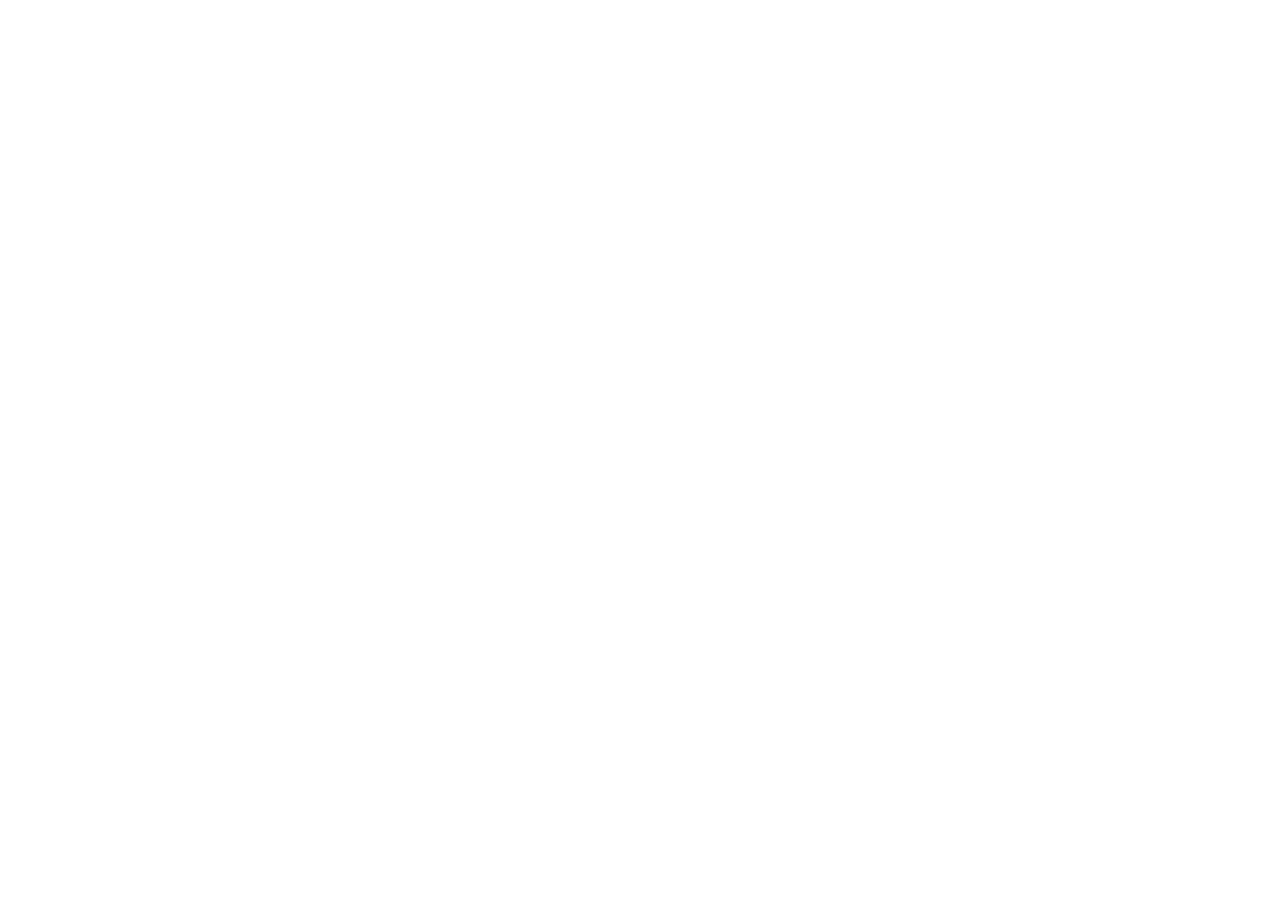
==== portfolio/index.html @ 0cede021 "portfolio page" ====
<!doctype html><html lang="en"><head><meta charset="utf-8"/><meta name="viewport" content="width=device-width,initial-scale=1"/><link rel="preconnect" href="https://fonts.googleapis.com"><link rel="preconnect" href="https://fonts.gstatic.com" crossorigin><link href="https://fonts.googleapis.com/css2?family=Josefin+Sans:wght@100;200;300;400;500;600;700&family=Lora:wght@400;500;600;700&family=Roboto:wght@100;300;400;500;700;900&display=swap" rel="stylesheet"><title>React Portfolio Website</title><script defer="defer" src="/static/js/main.2052fffb.js"></script><link href="/static/css/main.7dcea110.css" rel="stylesheet"></head><body><noscript>You need to enable JavaScript to run this app.</noscript><div id="root"></div></body></html>
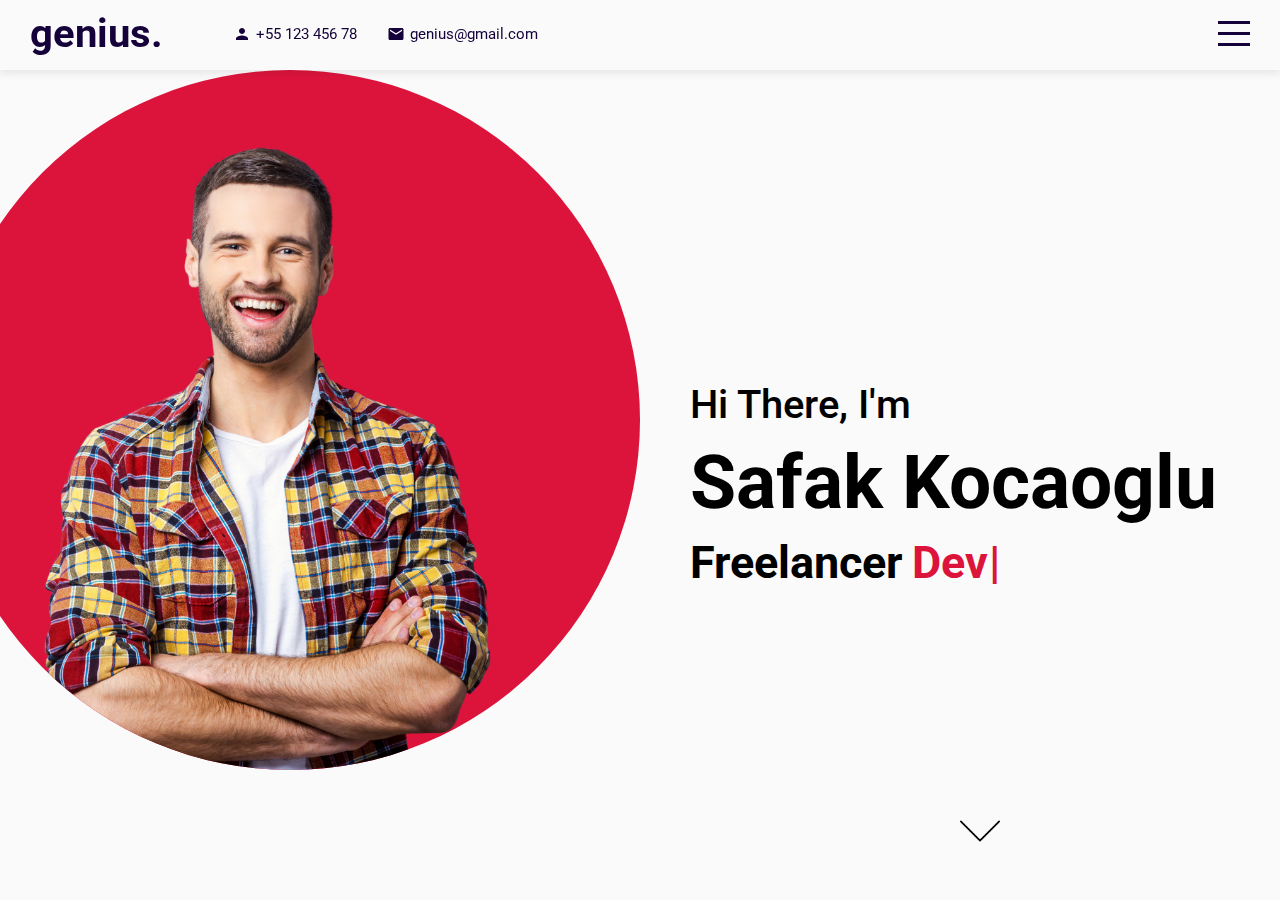
==== commit 20ce7bff: "Update index.html" ====
--- a/portfolio/index.html
+++ b/portfolio/index.html
@@ -1 +1,21 @@
-<!doctype html><html lang="en"><head><meta charset="utf-8"/><meta name="viewport" content="width=device-width,initial-scale=1"/><link rel="preconnect" href="https://fonts.googleapis.com"><link rel="preconnect" href="https://fonts.gstatic.com" crossorigin><link href="https://fonts.googleapis.com/css2?family=Josefin+Sans:wght@100;200;300;400;500;600;700&family=Lora:wght@400;500;600;700&family=Roboto:wght@100;300;400;500;700;900&display=swap" rel="stylesheet"><title>React Portfolio Website</title><script defer="defer" src="/static/js/main.2052fffb.js"></script><link href="/static/css/main.7dcea110.css" rel="stylesheet"></head><body><noscript>You need to enable JavaScript to run this app.</noscript><div id="root"></div></body></html>+<!doctype html>
+<html lang="en">
+
+<head>
+    <meta charset="utf-8" />
+    <meta name="viewport" content="width=device-width,initial-scale=1" />
+    <link rel="preconnect" href="https://fonts.googleapis.com">
+    <link rel="preconnect" href="https://fonts.gstatic.com" crossorigin>
+    <link
+        href="https://fonts.googleapis.com/css2?family=Josefin+Sans:wght@100;200;300;400;500;600;700&family=Lora:wght@400;500;600;700&family=Roboto:wght@100;300;400;500;700;900&display=swap"
+        rel="stylesheet">
+    <title>React Portfolio Website</title>
+    <script defer="defer" src="./static/js/main.2052fffb.js"></script>
+    <link href="./static/css/main.7dcea110.css" rel="stylesheet">
+</head>
+
+<body><noscript>You need to enable JavaScript to run this app.</noscript>
+    <div id="root"></div>
+</body>
+
+</html>
--- a/portfolio/static/css/main.7dcea110.css
+++ b/portfolio/static/css/main.7dcea110.css
@@ -0,0 +1,2 @@
+.topbar{background-color:#fafafa;box-shadow:0 0 10px 2px rgba(0,0,0,.1);color:#15023a;height:70px;position:fixed;top:0;transition:all 1s ease;width:100%;z-index:999}.topbar .wrapper{justify-content:space-between;padding:10px 30px}.topbar .wrapper,.topbar .wrapper .left{align-items:center;display:flex}.topbar .wrapper .left .logo{color:inherit;font-size:40px;font-weight:700;margin-right:40px;text-decoration:none}.topbar .wrapper .left .itemContainer{align-items:center;display:flex;margin-left:30px}@media (max-width:768px){.topbar .wrapper .left .itemContainer{display:none}}.topbar .wrapper .left .itemContainer .icon{font-size:18px;margin-right:5px}.topbar .wrapper .left .itemContainer span{font-size:15px;font-weight:400}.topbar .wrapper .right .hamburger{cursor:pointer;display:flex;flex-direction:column;height:25px;justify-content:space-between;width:32px}.topbar .wrapper .right .hamburger span{background-color:#15023a;height:3px;-webkit-transform-origin:right;transform-origin:right;transition:all 1.5s ease;width:100%}.topbar.active{background-color:#15023a;color:#fff}.topbar.active .hamburger span:first-child{background-color:#fafafa;-webkit-transform:rotate(-45deg);transform:rotate(-45deg)}.topbar.active .hamburger span:nth-child(2){opacity:0}.topbar.active .hamburger span:nth-child(3){background-color:#fafafa;-webkit-transform:rotate(45deg);transform:rotate(45deg)}.intro{display:flex}@media (max-width:768px){.intro{flex-direction:column}}.intro .left{flex:1 1;overflow:hidden}.intro .left .imgContainer{align-items:flex-end;background-color:#dc143c;border-radius:50%;display:flex;float:right;height:700px;justify-content:center;width:700px}@media (max-width:768px){.intro .left .imgContainer{align-items:flex-start;height:550px;width:550px}}.intro .left .imgContainer img{height:90%}@media (max-width:768px){.intro .left .imgContainer img{height:75%}}.intro .right{flex:1 1;position:relative}.intro .right .wrapper{display:flex;flex-direction:column;height:100%;justify-content:center;padding-left:50px;width:100%}@media (max-width:768px){.intro .right .wrapper{align-items:center;padding-left:0}}.intro .right .wrapper h1{font-size:75px;font-weight:700;margin:10px 0}@media (max-width:768px){.intro .right .wrapper h1{font-size:45px}}.intro .right .wrapper h2{font-size:40px;font-weight:500}@media (max-width:768px){.intro .right .wrapper h2{font-size:30px}}.intro .right .wrapper h3{display:flex;font-size:45px;gap:10px}@media (max-width:768px){.intro .right .wrapper h3{font-size:30px}}.intro .right .wrapper h3 span{color:#dc143c}.nextButton{bottom:45px;left:50%;position:absolute}@media (max-width:768px){.nextButton{left:calc(50% - 20px)}}.nextButton img{-webkit-animation:arowBlink 2s ease-in-out infinite;animation:arowBlink 2s ease-in-out infinite;width:40px}@-webkit-keyframes arowBlink{to{opacity:0}}@keyframes arowBlink{to{opacity:0}}.portfolio{align-items:center;display:flex;flex-direction:column;position:relative}.portfolio h1{font-size:50px;font-weight:700;margin:15px 0}@media (max-width:768px){.portfolio h1{font-size:30px}}.portfolio ul{display:flex;list-style:none;margin:10px;padding:0}@media (max-width:768px){.portfolio ul{flex-wrap:wrap;justify-content:center}}.portfolio .container{align-items:center;display:flex;flex-wrap:wrap;justify-content:center;margin-top:16px;width:70%}@media (max-width:768px){.portfolio .container{width:100%}}.portfolio .container .item{align-items:center;border:1px solid #fafafa;border-radius:20px;cursor:pointer;display:flex;height:200px;justify-content:center;margin:10px 20px;position:relative;transition:all .5s ease;width:280px}@media (max-width:768px){.portfolio .container .item{height:110px;width:130px}}.portfolio .container .item h3{color:#fafafa;font-size:20px;position:absolute;text-align:center}@media (max-width:768px){.portfolio .container .item h3{font-size:18px}}.portfolio .container .item img{height:100%;object-fit:cover;width:100%;z-index:1}.portfolio .container .item:hover{background-color:#15023a}.portfolio .container .item:hover img{opacity:.2;z-index:0}.portfolioList{border-radius:6px;cursor:pointer;font-size:14px;padding:7px 14px}.portfolioList:not(:last-child){margin-right:50px}@media (max-width:768px){.portfolioList:not(:last-child){margin-right:10px}}.portfolioList.active{background-color:#15023a;color:#fafafa}.works{align-items:center;background-color:#dc143c;display:flex;justify-content:center;position:relative}.works .arrow{cursor:pointer;height:50px;position:absolute}@media (max-width:768px){.works .arrow{display:none}}.works .arrow.left{left:50px;-webkit-transform:rotate(180deg);transform:rotate(180deg)}.works .arrow.right{right:50px}.works .slider{display:flex;height:350px;left:0;position:absolute;transition:all 1s ease-out}@media (max-width:768px){.works .slider{flex-direction:column;height:calc(100vh - 70px);justify-content:center}}.sliderContainer{align-items:center;display:flex;justify-content:center;width:100vw}@media (max-width:768px){.sliderContainer:nth-child(2){margin:15px 0}}.sliderContainer .item{align-items:center;background-color:#fafafa;border-radius:20px;display:flex;height:100%;justify-content:center;width:700px}@media (max-width:768px){.sliderContainer .item{height:175px;width:95%}}.sliderContainer .item .left{align-items:center;display:flex;flex:4 1;height:100%;justify-content:center}@media (max-width:768px){.sliderContainer .item .left{flex:5 1}}.sliderContainer .item .left .leftContainer{display:flex;flex-direction:column;height:70%;justify-content:space-between;width:90%}@media (max-width:768px){.sliderContainer .item .left .leftContainer{height:80%}}.sliderContainer .item .left .leftContainer .imgContainer{align-items:center;background-color:#dd9378;border-radius:50%;display:flex;height:40px;justify-content:center;width:40px}.sliderContainer .item .left .leftContainer .imgContainer img{height:25px;width:25px}.sliderContainer .item .left .leftContainer h2{font-size:20px}@media (max-width:768px){.sliderContainer .item .left .leftContainer h2{font-size:16px}}.sliderContainer .item .left .leftContainer p{font-size:14px}@media (max-width:768px){.sliderContainer .item .left .leftContainer p{font-size:12px}}.sliderContainer .item .left .leftContainer span{cursor:pointer;font-size:12px;font-weight:600;text-decoration:underline}.sliderContainer .item .right{align-items:center;display:flex;flex:8 1;height:100%;justify-content:center;overflow:hidden}@media (max-width:768px){.sliderContainer .item .right{flex:7 1}}.sliderContainer .item .right img{-webkit-transform:rotate(-10deg);transform:rotate(-10deg);width:400px}.testimonials{align-items:center;display:flex;flex-direction:column;position:relative}.testimonials h1{font-size:50px;margin:20px 0}@media (max-width:768px){.testimonials h1{font-size:30px}}.testimonials .container{align-items:center;display:flex;height:80%;justify-content:center;width:100%}@media (max-width:768px){.testimonials .container{flex-direction:column}}.testimonials .container .card{border-radius:10px;box-shadow:0 2px 15px -8px #0c0c0ca5;display:flex;flex-direction:column;height:70%;justify-content:space-around;padding:20px;transition:all 1s ease;width:250px}@media (max-width:768px){.testimonials .container .card{height:180px;width:290px}}.testimonials .container .card.featured{height:75%;margin:0 30px;width:300px}@media (max-width:768px){.testimonials .container .card.featured{height:180px;margin:8px 0;width:290px}}.testimonials .container .card:hover{-webkit-transform:scale(1.05);transform:scale(1.05)}.testimonials .container .card .top{align-items:center;display:flex;justify-content:center}.testimonials .container .card .top img.left,.testimonials .container .card .top img.right{height:25px}@media (max-width:768px){.testimonials .container .card .top img.left,.testimonials .container .card .top img.right{height:15px}}.testimonials .container .card .top img.user{border-radius:50%;height:90px;margin:0 20px;object-fit:cover;width:90px}@media (max-width:768px){.testimonials .container .card .top img.user{height:40px;width:40px}}.testimonials .container .card .center{background-color:#fdf2f5;border-radius:10px;font-size:13px;line-height:1.5;padding:20px 12px}@media (max-width:768px){.testimonials .container .card .center{font-size:10px;padding:10px 8px}}.testimonials .container .card .bottom{align-items:center;display:flex;flex-direction:column;justify-content:center}.testimonials .container .card .bottom h3{font-size:20px;margin-bottom:5px}@media (max-width:768px){.testimonials .container .card .bottom h3{font-size:12px}}.testimonials .container .card .bottom h4{color:#cacaca;font-size:15px}@media (max-width:768px){.testimonials .container .card .bottom h4{font-size:9px}}.contact{display:flex}@media (max-width:768px){.contact{flex-direction:column}}.contact .left{overflow:hidden}.contact .left,.contact .right{align-items:center;display:flex;flex:1 1;justify-content:center}.contact .right{flex-direction:column}.contact .right h2{font-size:30px}@media (max-width:768px){.contact .right h2{margin-bottom:16px}}.contact .right form{align-items:center;display:flex;flex-direction:column;gap:8px;height:70%;justify-content:space-around;width:70%}.contact .right form input{font-size:14px;height:30px;padding:8px;width:300px}@media (max-width:768px){.contact .right form input{width:250px}}.contact .right form textarea{font-size:14px;height:250px;padding:8px;width:300px}@media (max-width:768px){.contact .right form textarea{font-size:12px;height:100px;width:250px}}.contact .right form button{background-color:#dc143c;border:none;border-radius:10px;color:#fafafa;cursor:pointer;font-weight:500;height:40px;padding:8px 16px;width:300px}.contact .right form span{color:#dc143c;font-size:12px;padding:8px}@media (max-width:768px){.contact .right form span{font-size:10px}}*{box-sizing:border-box;font-family:Roboto,sans-serif;margin:0;overflow-x:hidden;padding:0}body{background-color:#fafafa}.app{height:100vh}.app .sections{height:calc(100vh - 70px);position:relative;scroll-behavior:smooth;scroll-snap-type:y mandatory;scrollbar-width:none;top:70px;width:100%}.app .sections::-webkit-scrollbar{display:none}.app .sections>*{height:calc(100vh - 70px);scroll-snap-align:start;scroll-snap-stop:always;width:100%}.menuItem{margin-bottom:25px}.menuItem a{color:inherit;font-size:inherit;text-decoration:none}.menuItem:hover{font-weight:500}.menu{align-items:center;background-color:#15023a;display:flex;flex-direction:column;height:100vh;justify-content:center;position:fixed;right:-300px;top:0;transition:all 1s ease;width:300px;z-index:998}.menu.active{right:0}.menu ul{color:#fafafa;font-size:30px;font-weight:300;list-style:none;width:60%}
+/*# sourceMappingURL=main.7dcea110.css.map*/